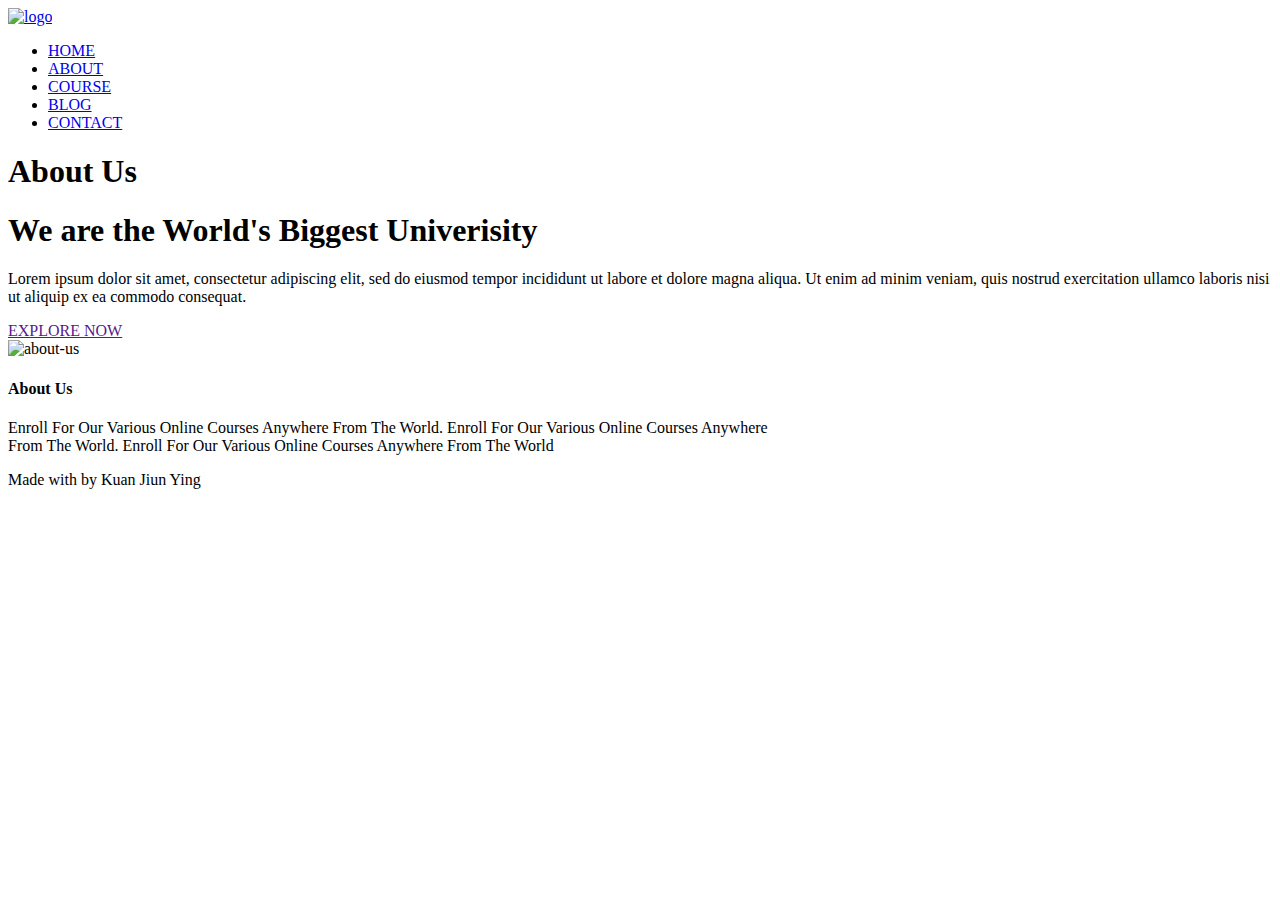
==== about.html @ 7ead4ca6 "Add files via upload" ====
<!DOCTYPE html>
<html lang="en">
<head>
    <meta charset="UTF-8">
    <meta http-equiv="X-UA-Compatible" content="IE=edge">
    <meta name="viewport" content="width=device-width, initial-scale=1.0">
    <title>Univerisity Website Design - Easy Tutorials</title>
    <link rel="stylesheet" href="style.css">
    <link rel="preconnect" href="https://fonts.googleapis.com">
<link rel="preconnect" href="https://fonts.gstatic.com" crossorigin>
<link href="https://fonts.googleapis.com/css2?family=Poppins:wght@100;200;300;400;600;700&display=swap" rel="stylesheet">
<link rel="stylesheet" href="fontawesome/css/all.css" >
</head>
<body>
    <!-- header--start -->
    <section class="sub-header">
        <nav>
            <a href="index.html"><img src="image/logo.png" alt="logo"></a>
            <div class="nav-links" id="nav-links">
                <i class="fa-solid fa-xmark" onclick="hideMenu()"></i>
                <ul>
                    <li><a href="index.html">HOME</a></li>
                    <li><a href="about.html">ABOUT</a></li>
                    <li><a href="course.html">COURSE</a></li>
                    <li><a href="blog.html">BLOG</a></li>
                    <li><a href="contact.html">CONTACT</a></li>
                </ul>
            </div>
            <i class="fa-solid fa-bars" onclick="showMenu()"></i>
        </nav>
        <h1>About Us</h1>


    </section>
<!-- header--end -->

<section class="about-us">
    <div class="row">
        <div class="about-col">
            <h1>We are the World's Biggest Univerisity</h1>
            <p>Lorem ipsum dolor sit amet, 
                consectetur adipiscing elit, 
                sed do eiusmod tempor incididunt 
                ut labore et dolore magna aliqua. 
                Ut enim ad minim veniam, quis nostrud 
                exercitation ullamco laboris nisi ut 
                aliquip ex ea commodo consequat. </p>
                <a class="hero-btn red-btn" href="">EXPLORE NOW</a>
        </div>

        <div class="about-col">
            <img src="image/about.jpg" alt="about-us">
        </div>
    </div>
</section>
   

     <!-- Footer START-->
    <section class="footer">
        <h4>About Us</h4>
        <p>Enroll For Our Various Online Courses Anywhere From The World.
            Enroll For Our Various Online Courses Anywhere<br> From The World.
            Enroll For Our Various Online Courses Anywhere From The World</p>
    
        <div class="icons">
            <i class="fa-brands fa-facebook"></i>
            <i class="fa-brands fa-twitter"></i>
            <i class="fa-brands fa-instagram"></i>
            <i class="fa-brands fa-linkedin"></i>
            
        </div>

        <p>Made with <i class="fa-regular fa-heart"></i> by Kuan Jiun Ying</p>
        </section>

 <!-- Footer END-->
</body>
</html>


<!-- js -->
<script>
var navLinks=document.getElementById("nav-links");
function showMenu(){
    navLinks.style.right="0";
}

function hideMenu(){
    navLinks.style.right="-200px";
}

</script>
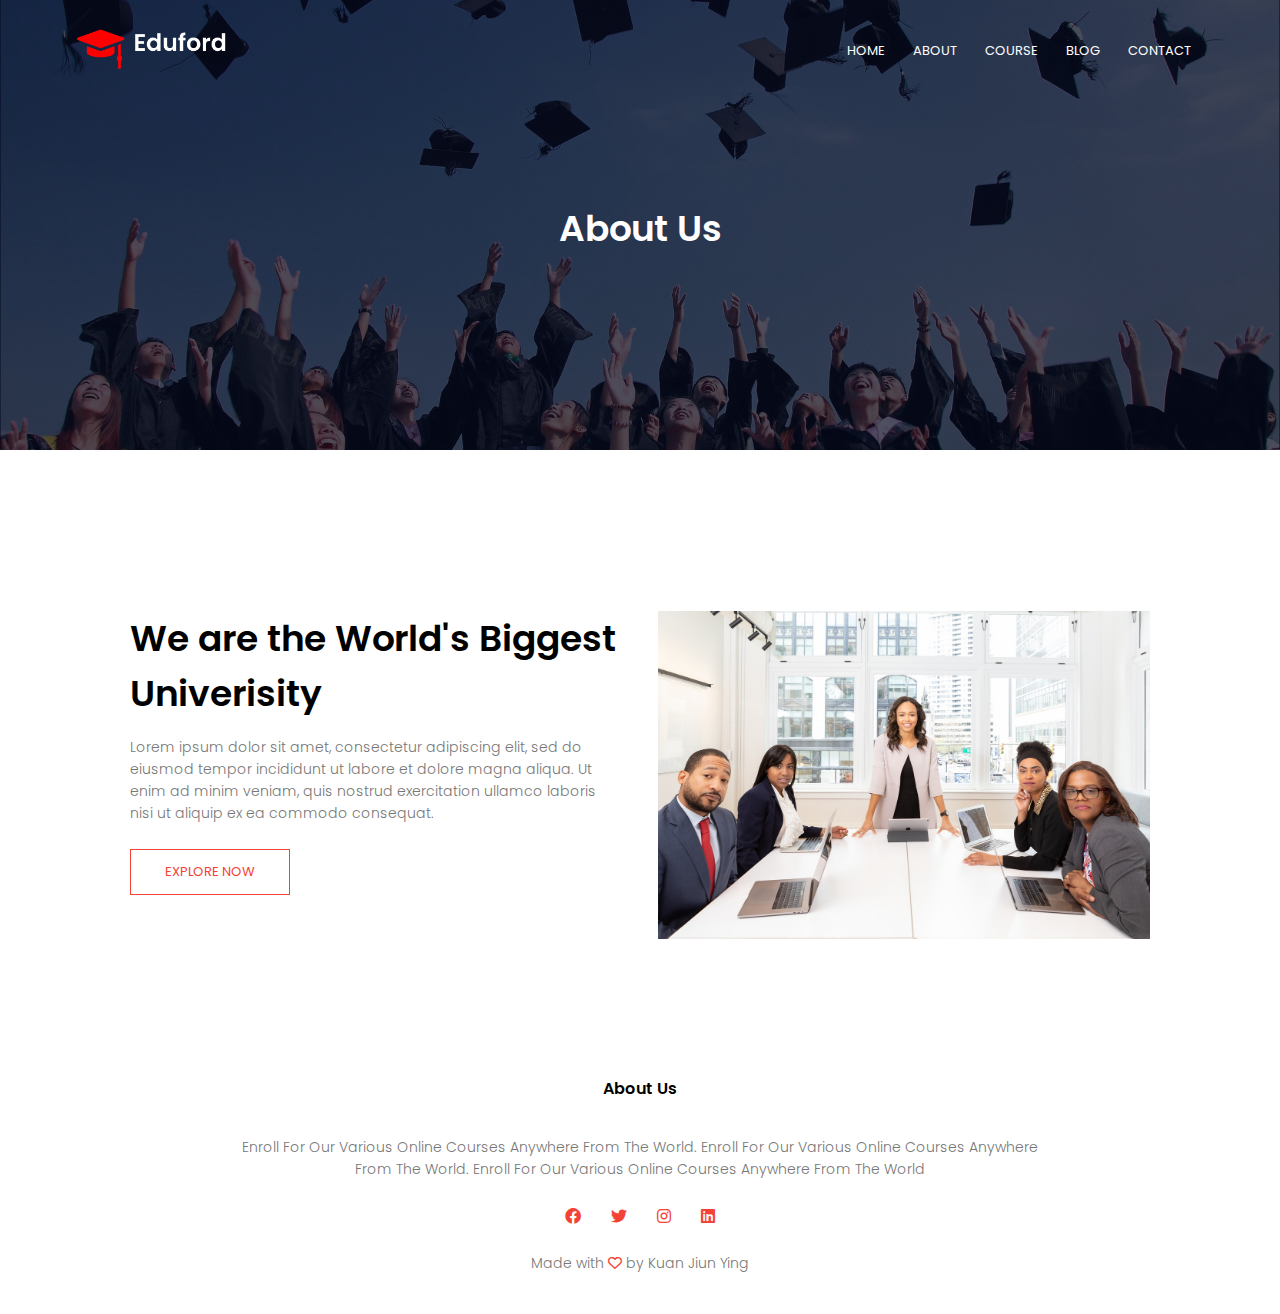
==== commit 5a48979b: "-m" ====
--- a/about.html
+++ b/about.html
@@ -10,6 +10,17 @@
 <link rel="preconnect" href="https://fonts.gstatic.com" crossorigin>
 <link href="https://fonts.googleapis.com/css2?family=Poppins:wght@100;200;300;400;600;700&display=swap" rel="stylesheet">
 <link rel="stylesheet" href="fontawesome/css/all.css" >
+
+<!-- Global site tag (gtag.js) - Google Analytics -->
+<script async src="https://www.googletagmanager.com/gtag/js?id=G-YT19BYH8QH"></script>
+<script>
+  window.dataLayer = window.dataLayer || [];
+  function gtag(){dataLayer.push(arguments);}
+  gtag('js', new Date());
+
+  gtag('config', 'G-YT19BYH8QH');
+</script>
+
 </head>
 <body>
     <!-- header--start -->
--- a/style.css
+++ b/style.css
@@ -0,0 +1,600 @@
+
+
+*{
+    margin:0;
+    padding:0;
+    font-family: 'Poppins', sans-serif;
+}
+
+.row{
+    margin-top: 5%;
+    display:flex;
+    justify-content:space-between;
+}
+
+.hero-btn{
+    display:inline-block;
+    text-decoration: none;
+    color:#fff;
+    border:1px solid #fff;
+    padding:12px 34px;
+    font-size:13px;
+    background-color: transparent;
+    position:relative;
+    cursor: pointer;
+}
+
+.hero-btn:hover{
+    background-color: #f44336;
+    border:1px solid #f44336;
+}
+
+@media(max-width:700px){
+    .row{
+        flex-direction: column;
+    }
+}
+
+
+/* sub header START */
+.sub-header{
+    height: 50vh;
+    width:100%;
+    background-image:linear-gradient(rgba(4,9,30,0.7),rgba(4,9,30,0.7)),url(image/background.jpg);
+    background-position: center;
+    background-size:cover;
+    position:relative;
+    text-align: center;
+    color:#fff;
+}
+
+.sub-header h1{
+    margin-top:100px;
+    padding:0 10px;
+}
+
+@media(max-width:700px){
+    .sub-header h1{
+        font-size: 24px;
+    }
+}
+
+/* sub header END */
+
+/* top--start */
+.header{
+    min-height: 100vh;
+    width:100%;
+    background-image:linear-gradient(rgba(4,9,30,0.7),rgba(4,9,30,0.7)),url(image/banner.png);
+    background-position: center;
+    background-size:cover;
+    position:relative;
+
+}
+
+nav{
+    display:flex;
+    padding:2% 6%;
+    justify-content:space-between;
+    align-items: center;
+}
+
+nav img{
+    width:150px;
+}
+
+.nav-links{
+    flex:1;
+    text-align:right;
+}
+
+.nav-links ul li{
+    list-style: none;
+    display:inline-block;
+    padding:8px 12px;
+    position:relative;
+}
+
+.nav-links ul li a{
+    color:#fff;
+    text-decoration: none;
+    font-size:13px;
+}
+
+.nav-links ul li ::after{
+    content:'';
+    width:0%;
+    height:2px;
+    background:#f44336;
+    display:block;
+    margin:auto;
+    transition:0.5s;
+}
+
+.nav-links ul li:hover ::after{
+    width:100%;
+}
+
+.text-box{
+    width:90%;
+    color:#fff;
+    position:absolute;
+    top:50%;
+    left:50%;
+    transform:translate(-50%,-50%);
+    text-align:center ;
+}
+
+.text-box h1{
+    font-size:62px;
+}
+
+.text-box p{
+    margin: 10px 0 40px 0;
+    font-size:14px;
+    color:#fff;
+}
+
+
+
+nav .fa-solid{
+    display:none;
+}
+@media(max-width:700px){
+    .text-box h1{
+        font-size:20px;
+
+    }
+
+    .nav-links ul li{
+        display:block;
+    }
+
+    .nav-links{
+        position:absolute;
+        background-color: #f44336;
+        height: 100vh;
+        width:200px;
+        top:0;
+        right:-200px;
+        text-align: left;
+        z-index:2;
+        transition:2s;
+    }
+
+    nav .fa-solid{
+        display:block;
+        color:#fff;
+        margin:10px;
+        font-size:22px;
+        cursor:pointer;
+    }
+
+    .nav-links ul{
+        padding:30px;
+    }
+}
+
+/* top--end */
+
+/* course--start */
+.course{
+    width:80%;
+    margin:auto;
+    text-align:center;
+    padding-top:100px;
+}
+
+h1{
+    font-size:36px;
+    font-weight:600;
+}
+
+p{
+    color:#777;
+    font-size:14px;
+    font-weight: 300;
+    line-height:22px;
+    padding:10px;
+}
+
+
+.course-col{
+    flex-basis:31%;
+    background-color: #fff3f3;
+    border-radius:10px;
+    margin-bottom:5%;
+    padding:20px 12px;
+    box-sizing: border-box;
+    transition: 1s;
+    cursor: pointer;
+}
+
+h3{
+    text-align: center;
+    font-weight: 600;
+    margin:10px 0;
+}
+
+.course-col:hover{
+    box-shadow: 0 0 20px 0px rgba(0,0,0,0.2);
+}
+
+
+/* course--end */
+
+/* campus--start */
+.campus{
+    width:80%;
+    margin:auto;
+    text-align: center;
+    padding-top: 100px;
+
+}
+
+.campus-col{
+    flex-basis:32%;
+    border-radius: 10px;
+    margin-bottom:30px;
+    position: relative;
+    overflow:hidden;
+}
+
+.campus-col img{
+    width:100%;
+    display:block;
+}
+
+.layer{
+    background-color: transparent;
+    height:100%;
+    width:100%;
+    position:absolute;
+    top:0;
+    left:0;
+    transition: 1s;
+
+}
+
+.layer:hover{
+    background: rgba(226,0,0,0.7);
+
+}
+
+.layer h3{
+    width:100%;
+    font-weight: 500;
+    color:#fff;
+    font-size: 26px;
+    bottom:0;
+    position:absolute;
+    opacity: 0;
+    transition: 1s;
+
+}
+
+.layer:hover h3{
+    bottom:49%;
+    opacity:1;    
+
+}
+
+/* campus--end */
+
+/* facilities--start */
+.facilities{
+    width:80%;
+    margin:auto;
+    text-align: center;
+    padding-top: 100px;
+
+}
+
+.facilities-col{
+    flex-basis: 31%;
+    border-radius: 10px;
+    margin-bottom:5%;
+    text-align: left;
+}
+
+.facilities-col img{
+    width:100%;
+    border-radius: 10px;
+}
+
+.facilities-col p{
+    padding:0;
+}
+
+.facilities-col h3{
+    margin-top:16px;
+    margin-bottom:15px;
+    text-align: left;
+}
+
+/* facilities--end */
+
+
+ /* testimonials start  */
+.testimonials{
+    width:80%;
+    margin:auto;
+    text-align: center;
+    padding-top: 100px;
+}
+
+.testimonials-col{
+    flex-basis: 44%;
+    border-radius: 10px;
+    margin-bottom:5%;
+    text-align: left;
+    background-color: #fff3f3;
+    padding:25px;
+    cursor:pointer;
+    display:flex;
+}
+
+.testimonials-col img{
+    height:40px;
+    margin-left:5px;
+    margin-right: 30px;
+    border-radius:50%;
+
+}
+
+
+.testimonials-col p{
+    padding:0;
+}
+
+.testimonials-col h3{
+    margin-top: 15px;
+    text-align: left;
+}
+
+.testimonials-col .fa-star{
+    color:#f44336;
+}
+
+@media(max-width:700px){
+    .testimonials-col img{
+        margin-left: 0px;
+        margin-right:15px;
+        
+    }
+
+}
+
+ /* testimonials end  */
+
+ /* <!-- Call to Action START --> */
+
+ .cta{
+     margin:100px auto;
+     width:80%;
+     background-image:linear-gradient(rgba(0,0,0,0.7),rgba(0,0,0,0.7)),url(image/banner2.jpg);
+     background-position: center;
+     border-radius: 10px;
+     text-align: center;
+     padding:100px 0;
+     
+ }
+
+ .cta h1{
+     color:#fff;
+     margin-bottom: 40px;
+     padding:0;
+ }
+
+@media(max-width:700px){
+    .cta h1{
+        font-size: 24px;
+    }
+}
+
+
+
+ /* <!-- Call to Action END --> */
+
+
+ /* footer START */
+.footer{
+    width:100%;
+    text-align: center;
+    padding:30px 0;
+
+}
+
+.footer h4{
+    margin-bottom:25px;
+    margin-top:20px;
+    font-weight:600;
+}
+
+.icons .fa-brands{
+    color:#f44336;
+    margin:0 13px;
+    cursor: pointer;
+    padding:18px 0; 
+
+}
+.fa-heart{
+    color:#f44336;
+}
+  /* footer END */
+
+
+
+/* about us page--START */
+
+
+
+.about-us{
+    width:80%;
+    margin:auto;
+    padding-top:80px;
+    padding-bottom: 50px;
+}
+
+.about-col{
+    flex-basis:48%;
+    padding:30px 2px;
+}
+
+.about-col img{
+    width:100%;
+}
+
+.about-col h1{
+    padding-top:0;
+}
+
+.about-col p{
+    padding:15px 0 25px;
+}
+
+.red-btn{
+    border:1px solid #f44336;
+    background-color: transparent;
+    color:#f44336;
+}
+
+.red-btn:hover{
+    border:1px solid #f44336;
+    color:#fff;
+}
+/* about us page--END */
+
+/* blog-content START */
+.blog-content{
+    width:80%;
+    margin:auto;
+    padding:60px 0;
+}
+
+.blog-left{
+    flex-basis: 65%;
+}
+
+.blog-left img{
+    width:100%;
+}
+
+.blog-left h2{
+    color:#222;
+    font-weight: 600;
+    margin: 30px 0;
+}
+
+.blog-left p{
+    color:#999;
+    padding:0;
+}
+
+.blog-right{
+    flex-basis: 32%;
+}
+
+.blog-right h3{
+    background-color: #f44336;
+    color:#fff;
+    padding:7px 0;
+    font-size: 16px;
+    margin-bottom: 20px;
+}
+
+.blog-right div{
+    display:flex;
+    align-items: center;
+    justify-content: space-between;
+    color:#555;
+    padding:8px;
+    box-sizing: border-box;
+}
+
+.comment-box{
+    border:1px solid #ccc;
+    margin:50px 0;
+    padding:10px 20px;
+}
+
+comment-box h3{
+    text-align: left;
+}
+
+.comment-form input, .comment-form textarea{
+    width:100%;
+    padding:10px;
+    margin:15px 0;
+    box-sizing: border-box;
+    border:none;
+    outline:none;
+    background-color: #f0f0f0;
+}
+
+.comment-form button{
+    margin:10px 0;
+}
+
+
+
+/* blog-content END */
+
+
+/* contact us page START */
+.location{
+    width:80%;
+    margin:auto;
+    padding:80px 0;
+}
+
+.location iframe{
+    width:100%;
+}
+
+.contact-us{
+    width:80%;
+    margin:auto;
+}
+
+.contact-col{
+    flex-basis: 48%;
+    margin-bottom: 30px;
+}
+
+.contact-col div{
+    display:flex;
+    align-items: center;
+    margin-bottom: 40px;
+}
+
+.contact-col div .fa-solid{
+    font-size:28px;
+    color:#f44336;
+    margin: 10px;
+    margin-right: 30px;
+}
+
+.contact-col div p{
+    padding:0;
+}
+
+.contact-col div h5{
+    font-size:20px;
+    margin-bottom: 5px;
+    color:#555;
+    font-weight: 400;
+}
+
+
+.contact-col input, .contact-col textarea{
+    width:100%;
+    padding:15px;
+    margin-bottom: 17px;
+    outline:none;
+    border: 1px solid #ccc;
+    box-sizing: border-box;
+}
+/* contact us page END */
+
+
